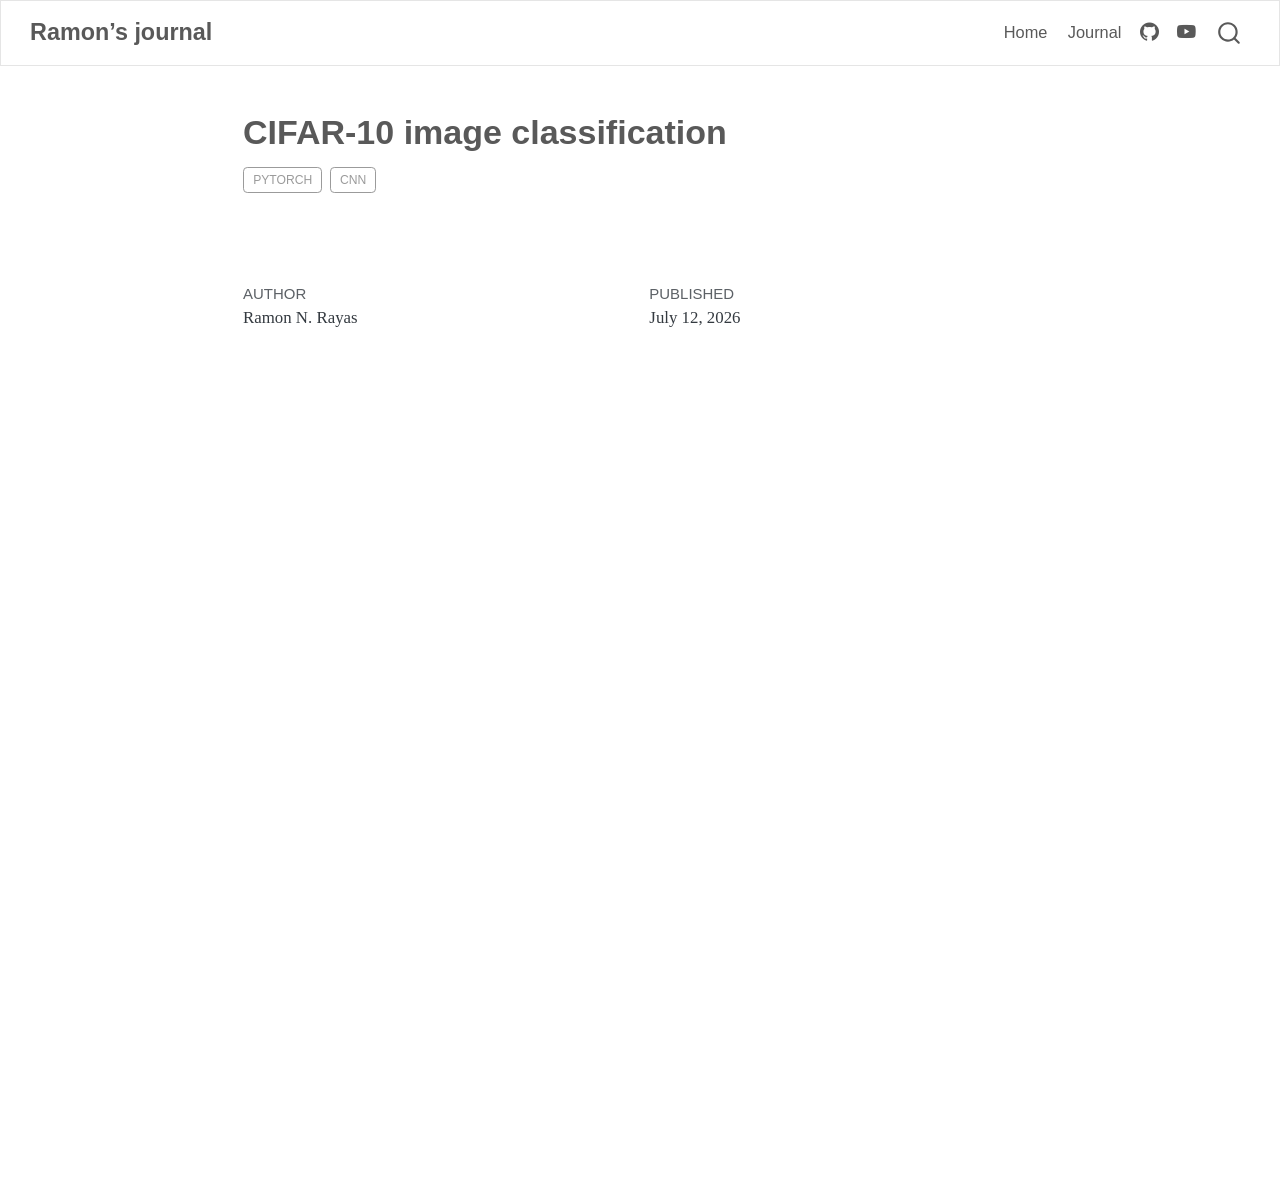
==== entries/cifar10-image-classifier/index.html @ 0d0797e9 "First sample entry" ====
<!DOCTYPE html>
<html xmlns="http://www.w3.org/1999/xhtml" lang="en" xml:lang="en"><head>

<meta charset="utf-8">
<meta name="generator" content="quarto-1.9.37">

<meta name="viewport" content="width=device-width, initial-scale=1.0, user-scalable=yes">

<meta name="author" content="Ramon N. Rayas">
<meta name="dcterms.date" content="2026-07-12">

<title>CIFAR-10 image classification – Ramon’s journal</title>
<style>
/* Default styles provided by pandoc.
** See https://pandoc.org/MANUAL.html#variables-for-html for config info.
*/
code{white-space: pre-wrap;}
span.smallcaps{font-variant: small-caps;}
div.columns{display: flex; gap: min(4vw, 1.5em);}
div.column{flex: auto; overflow-x: auto;}
div.hanging-indent{margin-left: 1.5em; text-indent: -1.5em;}
ul.task-list{list-style: none;}
ul.task-list li input[type="checkbox"] {
  width: 0.8em;
  margin: 0 0.8em 0.2em -1em; /* quarto-specific, see https://github.com/quarto-dev/quarto-cli/issues/4556 */ 
  vertical-align: middle;
}
</style>


<script src="../../site_libs/quarto-nav/quarto-nav.js"></script>
<script src="../../site_libs/quarto-nav/headroom.min.js"></script>
<script src="../../site_libs/clipboard/clipboard.min.js"></script>
<script src="../../site_libs/quarto-search/autocomplete.umd.js"></script>
<script src="../../site_libs/quarto-search/fuse.min.js"></script>
<script src="../../site_libs/quarto-search/quarto-search.js"></script>
<meta name="quarto:offset" content="../../">
<script src="../../site_libs/quarto-html/quarto.js" type="module"></script>
<script src="../../site_libs/quarto-html/tabsets/tabsets.js" type="module"></script>
<script src="../../site_libs/quarto-html/popper.min.js"></script>
<script src="../../site_libs/quarto-html/tippy.umd.min.js"></script>
<script src="../../site_libs/quarto-html/anchor.min.js"></script>
<link href="../../site_libs/quarto-html/tippy.css" rel="stylesheet">
<link href="../../site_libs/quarto-html/quarto-syntax-highlighting-7f8f88aac4f3542376d5c11b86a4c14d.css" rel="stylesheet" id="quarto-text-highlighting-styles">
<script src="../../site_libs/bootstrap/bootstrap.min.js"></script>
<link href="../../site_libs/bootstrap/bootstrap-icons.css" rel="stylesheet">
<link href="../../site_libs/bootstrap/bootstrap-1b5cbb678aba238cc9ecc8dbef59e0a8.min.css" rel="stylesheet" append-hash="true" id="quarto-bootstrap" data-mode="light">
<script id="quarto-search-options" type="application/json">{
  "location": "navbar",
  "copy-button": false,
  "collapse-after": 3,
  "panel-placement": "end",
  "type": "overlay",
  "limit": 50,
  "keyboard-shortcut": [
    "f",
    "/",
    "s"
  ],
  "show-item-context": false,
  "language": {
    "search-no-results-text": "No results",
    "search-matching-documents-text": "matching documents",
    "search-copy-link-title": "Copy link to search",
    "search-hide-matches-text": "Hide additional matches",
    "search-more-match-text": "more match in this document",
    "search-more-matches-text": "more matches in this document",
    "search-clear-button-title": "Clear",
    "search-text-placeholder": "",
    "search-detached-cancel-button-title": "Cancel",
    "search-submit-button-title": "Submit",
    "search-label": "Search"
  }
}</script>


<link rel="stylesheet" href="../../styles.css">
</head>

<body class="nav-fixed fullcontent quarto-light">

<div id="quarto-search-results"></div>
  <header id="quarto-header" class="headroom fixed-top quarto-banner">
    <nav class="navbar navbar-expand-lg " data-bs-theme="dark">
      <div class="navbar-container container-fluid">
      <div class="navbar-brand-container mx-auto">
    <a class="navbar-brand" href="../../index.html">
    <span class="navbar-title">Ramon’s journal</span>
    </a>
  </div>
            <div id="quarto-search" class="" title="Search"></div>
          <button class="navbar-toggler" type="button" data-bs-toggle="collapse" data-bs-target="#navbarCollapse" aria-controls="navbarCollapse" role="menu" aria-expanded="false" aria-label="Toggle navigation" onclick="if (window.quartoToggleHeadroom) { window.quartoToggleHeadroom(); }">
  <span class="navbar-toggler-icon"></span>
</button>
          <div class="collapse navbar-collapse" id="navbarCollapse">
            <ul class="navbar-nav navbar-nav-scroll ms-auto">
  <li class="nav-item">
    <a class="nav-link" href="../../index.html"> 
<span class="menu-text">Home</span></a>
  </li>  
  <li class="nav-item">
    <a class="nav-link" href="../../journal.html"> 
<span class="menu-text">Journal</span></a>
  </li>  
  <li class="nav-item compact">
    <a class="nav-link" href="https://github.com/onalix"> <i class="bi bi-github" role="img">
</i> 
<span class="menu-text"></span></a>
  </li>  
  <li class="nav-item compact">
    <a class="nav-link" href="https://youtube.com/@onalix"> <i class="bi bi-youtube" role="img">
</i> 
<span class="menu-text"></span></a>
  </li>  
</ul>
          </div> <!-- /navcollapse -->
            <div class="quarto-navbar-tools">
</div>
      </div> <!-- /container-fluid -->
    </nav>
</header>
<!-- content -->
<header id="title-block-header" class="quarto-title-block default page-columns page-full">
  <div class="quarto-title-banner page-columns page-full">
    <div class="quarto-title column-body">
      <h1 class="title">CIFAR-10 image classification</h1>
                                <div class="quarto-categories">
                <div class="quarto-category">PyTorch</div>
                <div class="quarto-category">CNN</div>
              </div>
                  </div>
  </div>
    
  
  <div class="quarto-title-meta">

      <div>
      <div class="quarto-title-meta-heading">Author</div>
      <div class="quarto-title-meta-contents">
               <p>Ramon N. Rayas </p>
            </div>
    </div>
      
      <div>
      <div class="quarto-title-meta-heading">Published</div>
      <div class="quarto-title-meta-contents">
        <p class="date">July 12, 2026</p>
      </div>
    </div>
    
      
    </div>
    
  
  </header><div id="quarto-content" class="quarto-container page-columns page-rows-contents page-layout-article page-navbar">
<!-- sidebar -->
<!-- margin-sidebar -->
    
<!-- main -->
<main class="content quarto-banner-title-block" id="quarto-document-content">








</main> <!-- /main -->
<script id="quarto-html-after-body" type="application/javascript">
  window.document.addEventListener("DOMContentLoaded", function (event) {
    const icon = "";
    const anchorJS = new window.AnchorJS();
    anchorJS.options = {
      placement: 'right',
      icon: icon
    };
    anchorJS.add('.anchored');
    const isCodeAnnotation = (el) => {
      for (const clz of el.classList) {
        if (clz.startsWith('code-annotation-')) {                     
          return true;
        }
      }
      return false;
    }
    const onCopySuccess = function(e) {
      // button target
      const button = e.trigger;
      // don't keep focus
      button.blur();
      // flash "checked"
      button.classList.add('code-copy-button-checked');
      var currentTitle = button.getAttribute("title");
      button.setAttribute("title", "Copied!");
      let tooltip;
      if (window.bootstrap) {
        button.setAttribute("data-bs-toggle", "tooltip");
        button.setAttribute("data-bs-placement", "left");
        button.setAttribute("data-bs-title", "Copied!");
        tooltip = new bootstrap.Tooltip(button, 
          { trigger: "manual", 
            customClass: "code-copy-button-tooltip",
            offset: [0, -8]});
        tooltip.show();    
      }
      setTimeout(function() {
        if (tooltip) {
          tooltip.hide();
          button.removeAttribute("data-bs-title");
          button.removeAttribute("data-bs-toggle");
          button.removeAttribute("data-bs-placement");
        }
        button.setAttribute("title", currentTitle);
        button.classList.remove('code-copy-button-checked');
      }, 1000);
      // clear code selection
      e.clearSelection();
    }
    const getTextToCopy = function(trigger) {
      const outerScaffold = trigger.parentElement.cloneNode(true);
      const codeEl = outerScaffold.querySelector('code');
      for (const childEl of codeEl.children) {
        if (isCodeAnnotation(childEl)) {
          childEl.remove();
        }
      }
      return codeEl.innerText;
    }
    const clipboard = new window.ClipboardJS('.code-copy-button:not([data-in-quarto-modal])', {
      text: getTextToCopy
    });
    clipboard.on('success', onCopySuccess);
    if (window.document.getElementById('quarto-embedded-source-code-modal')) {
      const clipboardModal = new window.ClipboardJS('.code-copy-button[data-in-quarto-modal]', {
        text: getTextToCopy,
        container: window.document.getElementById('quarto-embedded-source-code-modal')
      });
      clipboardModal.on('success', onCopySuccess);
    }
      var localhostRegex = new RegExp(/^(?:http|https):\/\/localhost\:?[0-9]*\//);
      var mailtoRegex = new RegExp(/^mailto:/);
        var filterRegex = new RegExp("https:\/\/onalix\.com");
      var isInternal = (href) => {
          return filterRegex.test(href) || localhostRegex.test(href) || mailtoRegex.test(href);
      }
      // Inspect non-navigation links and adorn them if external
     var links = window.document.querySelectorAll('a[href]:not(.nav-link):not(.navbar-brand):not(.toc-action):not(.sidebar-link):not(.sidebar-item-toggle):not(.pagination-link):not(.no-external):not([aria-hidden]):not(.dropdown-item):not(.quarto-navigation-tool):not(.about-link)');
      for (var i=0; i<links.length; i++) {
        const link = links[i];
        if (!isInternal(link.href)) {
          // undo the damage that might have been done by quarto-nav.js in the case of
          // links that we want to consider external
          if (link.dataset.originalHref !== undefined) {
            link.href = link.dataset.originalHref;
          }
        }
      }
    function tippyHover(el, contentFn, onTriggerFn, onUntriggerFn) {
      const config = {
        allowHTML: true,
        maxWidth: 500,
        delay: 100,
        arrow: false,
        appendTo: function(el) {
            return el.parentElement;
        },
        interactive: true,
        interactiveBorder: 10,
        theme: 'quarto',
        placement: 'bottom-start',
      };
      if (contentFn) {
        config.content = contentFn;
      }
      if (onTriggerFn) {
        config.onTrigger = onTriggerFn;
      }
      if (onUntriggerFn) {
        config.onUntrigger = onUntriggerFn;
      }
      window.tippy(el, config); 
    }
    const noterefs = window.document.querySelectorAll('a[role="doc-noteref"]');
    for (var i=0; i<noterefs.length; i++) {
      const ref = noterefs[i];
      tippyHover(ref, function() {
        // use id or data attribute instead here
        let href = ref.getAttribute('data-footnote-href') || ref.getAttribute('href');
        try { href = new URL(href).hash; } catch {}
        const id = href.replace(/^#\/?/, "");
        const note = window.document.getElementById(id);
        if (note) {
          return note.innerHTML;
        } else {
          return "";
        }
      });
    }
    const xrefs = window.document.querySelectorAll('a.quarto-xref');
    const processXRef = (id, note) => {
      // Strip column container classes
      const stripColumnClz = (el) => {
        el.classList.remove("page-full", "page-columns");
        if (el.children) {
          for (const child of el.children) {
            stripColumnClz(child);
          }
        }
      }
      stripColumnClz(note)
      if (id === null || id.startsWith('sec-')) {
        // Special case sections, only their first couple elements
        const container = document.createElement("div");
        if (note.children && note.children.length > 2) {
          container.appendChild(note.children[0].cloneNode(true));
          for (let i = 1; i < note.children.length; i++) {
            const child = note.children[i];
            if (child.tagName === "P" && child.innerText === "") {
              continue;
            } else {
              container.appendChild(child.cloneNode(true));
              break;
            }
          }
          if (window.Quarto?.typesetMath) {
            window.Quarto.typesetMath(container);
          }
          return container.innerHTML
        } else {
          if (window.Quarto?.typesetMath) {
            window.Quarto.typesetMath(note);
          }
          return note.innerHTML;
        }
      } else {
        // Remove any anchor links if they are present
        const anchorLink = note.querySelector('a.anchorjs-link');
        if (anchorLink) {
          anchorLink.remove();
        }
        if (window.Quarto?.typesetMath) {
          window.Quarto.typesetMath(note);
        }
        if (note.classList.contains("callout")) {
          return note.outerHTML;
        } else {
          return note.innerHTML;
        }
      }
    }
    for (var i=0; i<xrefs.length; i++) {
      const xref = xrefs[i];
      tippyHover(xref, undefined, function(instance) {
        instance.disable();
        let url = xref.getAttribute('href');
        let hash = undefined; 
        if (url.startsWith('#')) {
          hash = url;
        } else {
          try { hash = new URL(url).hash; } catch {}
        }
        if (hash) {
          const id = hash.replace(/^#\/?/, "");
          const note = window.document.getElementById(id);
          if (note !== null) {
            try {
              const html = processXRef(id, note.cloneNode(true));
              instance.setContent(html);
            } finally {
              instance.enable();
              instance.show();
            }
          } else {
            // See if we can fetch this
            fetch(url.split('#')[0])
            .then(res => res.text())
            .then(html => {
              const parser = new DOMParser();
              const htmlDoc = parser.parseFromString(html, "text/html");
              const note = htmlDoc.getElementById(id);
              if (note !== null) {
                const html = processXRef(id, note);
                instance.setContent(html);
              } 
            }).finally(() => {
              instance.enable();
              instance.show();
            });
          }
        } else {
          // See if we can fetch a full url (with no hash to target)
          // This is a special case and we should probably do some content thinning / targeting
          fetch(url)
          .then(res => res.text())
          .then(html => {
            const parser = new DOMParser();
            const htmlDoc = parser.parseFromString(html, "text/html");
            const note = htmlDoc.querySelector('main.content');
            if (note !== null) {
              // This should only happen for chapter cross references
              // (since there is no id in the URL)
              // remove the first header
              if (note.children.length > 0 && note.children[0].tagName === "HEADER") {
                note.children[0].remove();
              }
              const html = processXRef(null, note);
              instance.setContent(html);
            } 
          }).finally(() => {
            instance.enable();
            instance.show();
          });
        }
      }, function(instance) {
      });
    }
        let selectedAnnoteEl;
        const selectorForAnnotation = ( cell, annotation) => {
          let cellAttr = 'data-code-cell="' + cell + '"';
          let lineAttr = 'data-code-annotation="' +  annotation + '"';
          const selector = 'span[' + cellAttr + '][' + lineAttr + ']';
          return selector;
        }
        const selectCodeLines = (annoteEl) => {
          const doc = window.document;
          const targetCell = annoteEl.getAttribute("data-target-cell");
          const targetAnnotation = annoteEl.getAttribute("data-target-annotation");
          const annoteSpan = window.document.querySelector(selectorForAnnotation(targetCell, targetAnnotation));
          const lines = annoteSpan.getAttribute("data-code-lines").split(",");
          const lineIds = lines.map((line) => {
            return targetCell + "-" + line;
          })
          let top = null;
          let height = null;
          let parent = null;
          if (lineIds.length > 0) {
              //compute the position of the single el (top and bottom and make a div)
              const el = window.document.getElementById(lineIds[0]);
              top = el.offsetTop;
              height = el.offsetHeight;
              parent = el.parentElement.parentElement;
            if (lineIds.length > 1) {
              const lastEl = window.document.getElementById(lineIds[lineIds.length - 1]);
              const bottom = lastEl.offsetTop + lastEl.offsetHeight;
              height = bottom - top;
            }
            if (top !== null && height !== null && parent !== null) {
              // cook up a div (if necessary) and position it 
              let div = window.document.getElementById("code-annotation-line-highlight");
              if (div === null) {
                div = window.document.createElement("div");
                div.setAttribute("id", "code-annotation-line-highlight");
                div.style.position = 'absolute';
                parent.appendChild(div);
              }
              div.style.top = top - 2 + "px";
              div.style.height = height + 4 + "px";
              div.style.left = 0;
              let gutterDiv = window.document.getElementById("code-annotation-line-highlight-gutter");
              if (gutterDiv === null) {
                gutterDiv = window.document.createElement("div");
                gutterDiv.setAttribute("id", "code-annotation-line-highlight-gutter");
                gutterDiv.style.position = 'absolute';
                const codeCell = window.document.getElementById(targetCell);
                const gutter = codeCell.querySelector('.code-annotation-gutter');
                gutter.appendChild(gutterDiv);
              }
              gutterDiv.style.top = top - 2 + "px";
              gutterDiv.style.height = height + 4 + "px";
            }
            selectedAnnoteEl = annoteEl;
          }
        };
        const unselectCodeLines = () => {
          const elementsIds = ["code-annotation-line-highlight", "code-annotation-line-highlight-gutter"];
          elementsIds.forEach((elId) => {
            const div = window.document.getElementById(elId);
            if (div) {
              div.remove();
            }
          });
          selectedAnnoteEl = undefined;
        };
          // Handle positioning of the toggle
      window.addEventListener(
        "resize",
        throttle(() => {
          elRect = undefined;
          if (selectedAnnoteEl) {
            selectCodeLines(selectedAnnoteEl);
          }
        }, 10)
      );
      function throttle(fn, ms) {
      let throttle = false;
      let timer;
        return (...args) => {
          if(!throttle) { // first call gets through
              fn.apply(this, args);
              throttle = true;
          } else { // all the others get throttled
              if(timer) clearTimeout(timer); // cancel #2
              timer = setTimeout(() => {
                fn.apply(this, args);
                timer = throttle = false;
              }, ms);
          }
        };
      }
        // Attach click handler to the DT
        const annoteDls = window.document.querySelectorAll('dt[data-target-cell]');
        for (const annoteDlNode of annoteDls) {
          annoteDlNode.addEventListener('click', (event) => {
            const clickedEl = event.target;
            if (clickedEl !== selectedAnnoteEl) {
              unselectCodeLines();
              const activeEl = window.document.querySelector('dt[data-target-cell].code-annotation-active');
              if (activeEl) {
                activeEl.classList.remove('code-annotation-active');
              }
              selectCodeLines(clickedEl);
              clickedEl.classList.add('code-annotation-active');
            } else {
              // Unselect the line
              unselectCodeLines();
              clickedEl.classList.remove('code-annotation-active');
            }
          });
        }
    const findCites = (el) => {
      const parentEl = el.parentElement;
      if (parentEl) {
        const cites = parentEl.dataset.cites;
        if (cites) {
          return {
            el,
            cites: cites.split(' ')
          };
        } else {
          return findCites(el.parentElement)
        }
      } else {
        return undefined;
      }
    };
    var bibliorefs = window.document.querySelectorAll('a[role="doc-biblioref"]');
    for (var i=0; i<bibliorefs.length; i++) {
      const ref = bibliorefs[i];
      const citeInfo = findCites(ref);
      if (citeInfo) {
        tippyHover(citeInfo.el, function() {
          var popup = window.document.createElement('div');
          citeInfo.cites.forEach(function(cite) {
            var citeDiv = window.document.createElement('div');
            citeDiv.classList.add('hanging-indent');
            citeDiv.classList.add('csl-entry');
            var biblioDiv = window.document.getElementById('ref-' + cite);
            if (biblioDiv) {
              citeDiv.innerHTML = biblioDiv.innerHTML;
            }
            popup.appendChild(citeDiv);
          });
          return popup.innerHTML;
        });
      }
    }
  });
  </script>
</div> <!-- /content -->




</body></html>
---- site_libs/quarto-html/tippy.css ----
.tippy-box[data-animation=fade][data-state=hidden]{opacity:0}[data-tippy-root]{max-width:calc(100vw - 10px)}.tippy-box{position:relative;background-color:#333;color:#fff;border-radius:4px;font-size:14px;line-height:1.4;white-space:normal;outline:0;transition-property:transform,visibility,opacity}.tippy-box[data-placement^=top]>.tippy-arrow{bottom:0}.tippy-box[data-placement^=top]>.tippy-arrow:before{bottom:-7px;left:0;border-width:8px 8px 0;border-top-color:initial;transform-origin:center top}.tippy-box[data-placement^=bottom]>.tippy-arrow{top:0}.tippy-box[data-placement^=bottom]>.tippy-arrow:before{top:-7px;left:0;border-width:0 8px 8px;border-bottom-color:initial;transform-origin:center bottom}.tippy-box[data-placement^=left]>.tippy-arrow{right:0}.tippy-box[data-placement^=left]>.tippy-arrow:before{border-width:8px 0 8px 8px;border-left-color:initial;right:-7px;transform-origin:center left}.tippy-box[data-placement^=right]>.tippy-arrow{left:0}.tippy-box[data-placement^=right]>.tippy-arrow:before{left:-7px;border-width:8px 8px 8px 0;border-right-color:initial;transform-origin:center right}.tippy-box[data-inertia][data-state=visible]{transition-timing-function:cubic-bezier(.54,1.5,.38,1.11)}.tippy-arrow{width:16px;height:16px;color:#333}.tippy-arrow:before{content:"";position:absolute;border-color:transparent;border-style:solid}.tippy-content{position:relative;padding:5px 9px;z-index:1}
---- site_libs/quarto-html/quarto-syntax-highlighting-7f8f88aac4f3542376d5c11b86a4c14d.css ----
/* quarto syntax highlight colors */
:root {
  --quarto-hl-ot-color: #003B4F;
  --quarto-hl-at-color: #657422;
  --quarto-hl-ss-color: #20794D;
  --quarto-hl-an-color: #5E5E5E;
  --quarto-hl-fu-color: #4758AB;
  --quarto-hl-st-color: #20794D;
  --quarto-hl-cf-color: #003B4F;
  --quarto-hl-op-color: #5E5E5E;
  --quarto-hl-er-color: #AD0000;
  --quarto-hl-bn-color: #AD0000;
  --quarto-hl-al-color: #AD0000;
  --quarto-hl-va-color: #111111;
  --quarto-hl-bu-color: inherit;
  --quarto-hl-ex-color: inherit;
  --quarto-hl-pp-color: #AD0000;
  --quarto-hl-in-color: #5E5E5E;
  --quarto-hl-vs-color: #20794D;
  --quarto-hl-wa-color: #5E5E5E;
  --quarto-hl-do-color: #5E5E5E;
  --quarto-hl-im-color: #00769E;
  --quarto-hl-ch-color: #20794D;
  --quarto-hl-dt-color: #AD0000;
  --quarto-hl-fl-color: #AD0000;
  --quarto-hl-co-color: #5E5E5E;
  --quarto-hl-cv-color: #5E5E5E;
  --quarto-hl-cn-color: #8f5902;
  --quarto-hl-sc-color: #5E5E5E;
  --quarto-hl-dv-color: #AD0000;
  --quarto-hl-kw-color: #003B4F;
}

/* other quarto variables */
:root {
  --quarto-font-monospace: SFMono-Regular, Menlo, Monaco, Consolas, "Liberation Mono", "Courier New", monospace;
}

/* syntax highlight based on Pandoc's rules */
pre > code.sourceCode > span {
  color: #003B4F;
}

code.sourceCode > span {
  color: #003B4F;
}

div.sourceCode,
div.sourceCode pre.sourceCode {
  color: #003B4F;
}

/* Normal */
code span {
  color: #003B4F;
}

/* Alert */
code span.al {
  color: #AD0000;
  font-style: inherit;
}

/* Annotation */
code span.an {
  color: #5E5E5E;
  font-style: inherit;
}

/* Attribute */
code span.at {
  color: #657422;
  font-style: inherit;
}

/* BaseN */
code span.bn {
  color: #AD0000;
  font-style: inherit;
}

/* BuiltIn */
code span.bu {
  font-style: inherit;
}

/* ControlFlow */
code span.cf {
  color: #003B4F;
  font-weight: bold;
  font-style: inherit;
}

/* Char */
code span.ch {
  color: #20794D;
  font-style: inherit;
}

/* Constant */
code span.cn {
  color: #8f5902;
  font-style: inherit;
}

/* Comment */
code span.co {
  color: #5E5E5E;
  font-style: inherit;
}

/* CommentVar */
code span.cv {
  color: #5E5E5E;
  font-style: italic;
}

/* Documentation */
code span.do {
  color: #5E5E5E;
  font-style: italic;
}

/* DataType */
code span.dt {
  color: #AD0000;
  font-style: inherit;
}

/* DecVal */
code span.dv {
  color: #AD0000;
  font-style: inherit;
}

/* Error */
code span.er {
  color: #AD0000;
  font-style: inherit;
}

/* Extension */
code span.ex {
  font-style: inherit;
}

/* Float */
code span.fl {
  color: #AD0000;
  font-style: inherit;
}

/* Function */
code span.fu {
  color: #4758AB;
  font-style: inherit;
}

/* Import */
code span.im {
  color: #00769E;
  font-style: inherit;
}

/* Information */
code span.in {
  color: #5E5E5E;
  font-style: inherit;
}

/* Keyword */
code span.kw {
  color: #003B4F;
  font-weight: bold;
  font-style: inherit;
}

/* Operator */
code span.op {
  color: #5E5E5E;
  font-style: inherit;
}

/* Other */
code span.ot {
  color: #003B4F;
  font-style: inherit;
}

/* Preprocessor */
code span.pp {
  color: #AD0000;
  font-style: inherit;
}

/* SpecialChar */
code span.sc {
  color: #5E5E5E;
  font-style: inherit;
}

/* SpecialString */
code span.ss {
  color: #20794D;
  font-style: inherit;
}

/* String */
code span.st {
  color: #20794D;
  font-style: inherit;
}

/* Variable */
code span.va {
  color: #111111;
  font-style: inherit;
}

/* VerbatimString */
code span.vs {
  color: #20794D;
  font-style: inherit;
}

/* Warning */
code span.wa {
  color: #5E5E5E;
  font-style: italic;
}

.prevent-inlining {
  content: "</";
}

/*# sourceMappingURL=789ad8cd35626ba772517505b42a116e.css.map */
---- styles.css ----
/* css styles */

.about-image {
  border: 1px solid #f8f9fa;
  box-shadow: 0 4px 10px rgba(0,0,0,0.5)
}

.description {
  text-align: center;
}

.navbar-title {
  font-weight: 600;
}
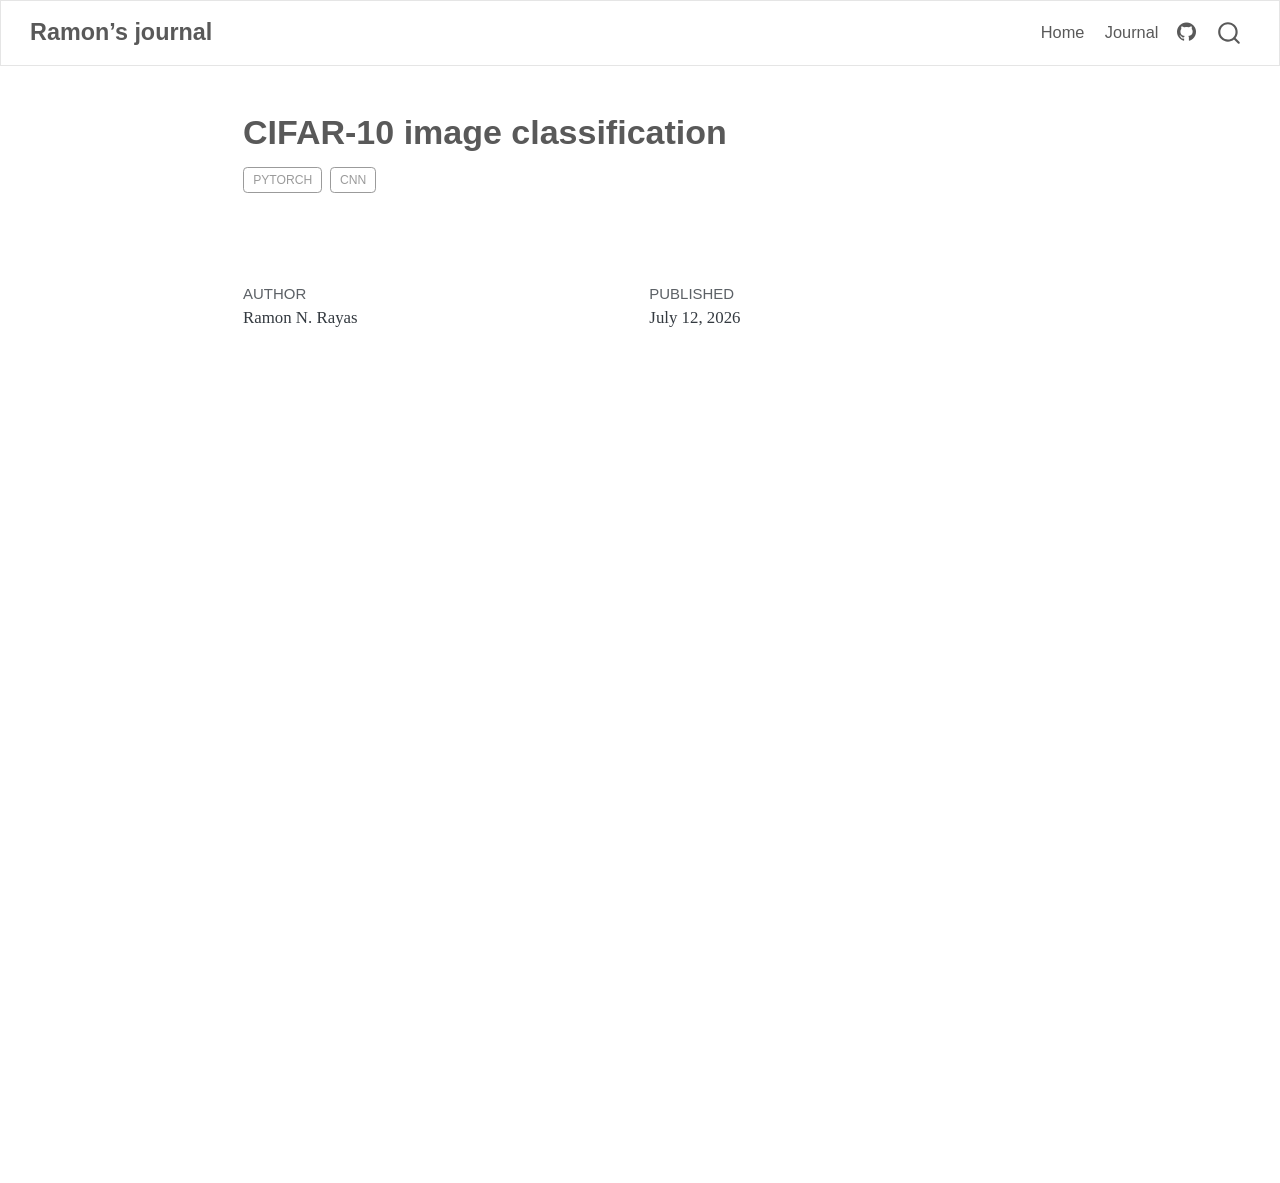
==== commit 221d18f8: "Add short introduction" ====
--- a/entries/cifar10-image-classifier/index.html
+++ b/entries/cifar10-image-classifier/index.html
@@ -2,7 +2,7 @@
 <html xmlns="http://www.w3.org/1999/xhtml" lang="en" xml:lang="en"><head>
 
 <meta charset="utf-8">
-<meta name="generator" content="quarto-1.9.37">
+<meta name="generator" content="quarto-1.9.38">
 
 <meta name="viewport" content="width=device-width, initial-scale=1.0, user-scalable=yes">
 
@@ -41,7 +41,7 @@
 <script src="../../site_libs/quarto-html/tippy.umd.min.js"></script>
 <script src="../../site_libs/quarto-html/anchor.min.js"></script>
 <link href="../../site_libs/quarto-html/tippy.css" rel="stylesheet">
-<link href="../../site_libs/quarto-html/quarto-syntax-highlighting-7f8f88aac4f3542376d5c11b86a4c14d.css" rel="stylesheet" id="quarto-text-highlighting-styles">
+<link href="../../site_libs/quarto-html/quarto-syntax-highlighting-15634bcf2e68342d4ad2dfa704d543f6.css" rel="stylesheet" id="quarto-text-highlighting-styles">
 <script src="../../site_libs/bootstrap/bootstrap.min.js"></script>
 <link href="../../site_libs/bootstrap/bootstrap-icons.css" rel="stylesheet">
 <link href="../../site_libs/bootstrap/bootstrap-1b5cbb678aba238cc9ecc8dbef59e0a8.min.css" rel="stylesheet" append-hash="true" id="quarto-bootstrap" data-mode="light">
@@ -107,11 +107,6 @@
 </i> 
 <span class="menu-text"></span></a>
   </li>  
-  <li class="nav-item compact">
-    <a class="nav-link" href="https://youtube.com/@onalix"> <i class="bi bi-youtube" role="img">
-</i> 
-<span class="menu-text"></span></a>
-  </li>  
 </ul>
           </div> <!-- /navcollapse -->
             <div class="quarto-navbar-tools">
--- a/site_libs/quarto-html/quarto-syntax-highlighting-15634bcf2e68342d4ad2dfa704d543f6.css
+++ b/site_libs/quarto-html/quarto-syntax-highlighting-15634bcf2e68342d4ad2dfa704d543f6.css
@@ -0,0 +1,236 @@
+/* quarto syntax highlight colors */
+:root {
+  --quarto-hl-ot-color: #003B4F;
+  --quarto-hl-at-color: #657422;
+  --quarto-hl-ss-color: #20794D;
+  --quarto-hl-an-color: #5E5E5E;
+  --quarto-hl-fu-color: #4758AB;
+  --quarto-hl-st-color: #20794D;
+  --quarto-hl-cf-color: #003B4F;
+  --quarto-hl-op-color: #5E5E5E;
+  --quarto-hl-er-color: #AD0000;
+  --quarto-hl-bn-color: #AD0000;
+  --quarto-hl-al-color: #AD0000;
+  --quarto-hl-va-color: #111111;
+  --quarto-hl-bu-color: inherit;
+  --quarto-hl-ex-color: inherit;
+  --quarto-hl-pp-color: #AD0000;
+  --quarto-hl-in-color: #5E5E5E;
+  --quarto-hl-vs-color: #20794D;
+  --quarto-hl-wa-color: #5E5E5E;
+  --quarto-hl-do-color: #5E5E5E;
+  --quarto-hl-im-color: #00769E;
+  --quarto-hl-ch-color: #20794D;
+  --quarto-hl-dt-color: #AD0000;
+  --quarto-hl-fl-color: #AD0000;
+  --quarto-hl-co-color: #5E5E5E;
+  --quarto-hl-cv-color: #5E5E5E;
+  --quarto-hl-cn-color: #8f5902;
+  --quarto-hl-sc-color: #5E5E5E;
+  --quarto-hl-dv-color: #AD0000;
+  --quarto-hl-kw-color: #003B4F;
+}
+
+/* other quarto variables */
+:root {
+  --quarto-font-monospace: SFMono-Regular, Menlo, Monaco, Consolas, "Liberation Mono", "Courier New", monospace;
+}
+
+/* syntax highlight based on Pandoc's rules */
+pre > code.sourceCode > span {
+  color: #003B4F;
+}
+
+code.sourceCode > span {
+  color: #003B4F;
+}
+
+div.sourceCode,
+div.sourceCode pre.sourceCode {
+  color: #003B4F;
+}
+
+/* Normal */
+code span {
+  color: #003B4F;
+}
+
+/* Alert */
+code span.al {
+  color: #AD0000;
+  font-style: inherit;
+}
+
+/* Annotation */
+code span.an {
+  color: #5E5E5E;
+  font-style: inherit;
+}
+
+/* Attribute */
+code span.at {
+  color: #657422;
+  font-style: inherit;
+}
+
+/* BaseN */
+code span.bn {
+  color: #AD0000;
+  font-style: inherit;
+}
+
+/* BuiltIn */
+code span.bu {
+  font-style: inherit;
+}
+
+/* ControlFlow */
+code span.cf {
+  color: #003B4F;
+  font-weight: bold;
+  font-style: inherit;
+}
+
+/* Char */
+code span.ch {
+  color: #20794D;
+  font-style: inherit;
+}
+
+/* Constant */
+code span.cn {
+  color: #8f5902;
+  font-style: inherit;
+}
+
+/* Comment */
+code span.co {
+  color: #5E5E5E;
+  font-style: inherit;
+}
+
+/* CommentVar */
+code span.cv {
+  color: #5E5E5E;
+  font-style: italic;
+}
+
+/* Documentation */
+code span.do {
+  color: #5E5E5E;
+  font-style: italic;
+}
+
+/* DataType */
+code span.dt {
+  color: #AD0000;
+  font-style: inherit;
+}
+
+/* DecVal */
+code span.dv {
+  color: #AD0000;
+  font-style: inherit;
+}
+
+/* Error */
+code span.er {
+  color: #AD0000;
+  font-style: inherit;
+}
+
+/* Extension */
+code span.ex {
+  font-style: inherit;
+}
+
+/* Float */
+code span.fl {
+  color: #AD0000;
+  font-style: inherit;
+}
+
+/* Function */
+code span.fu {
+  color: #4758AB;
+  font-style: inherit;
+}
+
+/* Import */
+code span.im {
+  color: #00769E;
+  font-style: inherit;
+}
+
+/* Information */
+code span.in {
+  color: #5E5E5E;
+  font-style: inherit;
+}
+
+/* Keyword */
+code span.kw {
+  color: #003B4F;
+  font-weight: bold;
+  font-style: inherit;
+}
+
+/* Operator */
+code span.op {
+  color: #5E5E5E;
+  font-style: inherit;
+}
+
+/* Other */
+code span.ot {
+  color: #003B4F;
+  font-style: inherit;
+}
+
+/* Preprocessor */
+code span.pp {
+  color: #AD0000;
+  font-style: inherit;
+}
+
+/* SpecialChar */
+code span.sc {
+  color: #5E5E5E;
+  font-style: inherit;
+}
+
+/* SpecialString */
+code span.ss {
+  color: #20794D;
+  font-style: inherit;
+}
+
+/* String */
+code span.st {
+  color: #20794D;
+  font-style: inherit;
+}
+
+/* Variable */
+code span.va {
+  color: #111111;
+  font-style: inherit;
+}
+
+/* VerbatimString */
+code span.vs {
+  color: #20794D;
+  font-style: inherit;
+}
+
+/* Warning */
+code span.wa {
+  color: #5E5E5E;
+  font-style: italic;
+}
+
+.prevent-inlining {
+  content: "</";
+}
+
+/*# sourceMappingURL=f23921c56f73e400b49028c9186a1aa0.css.map */
